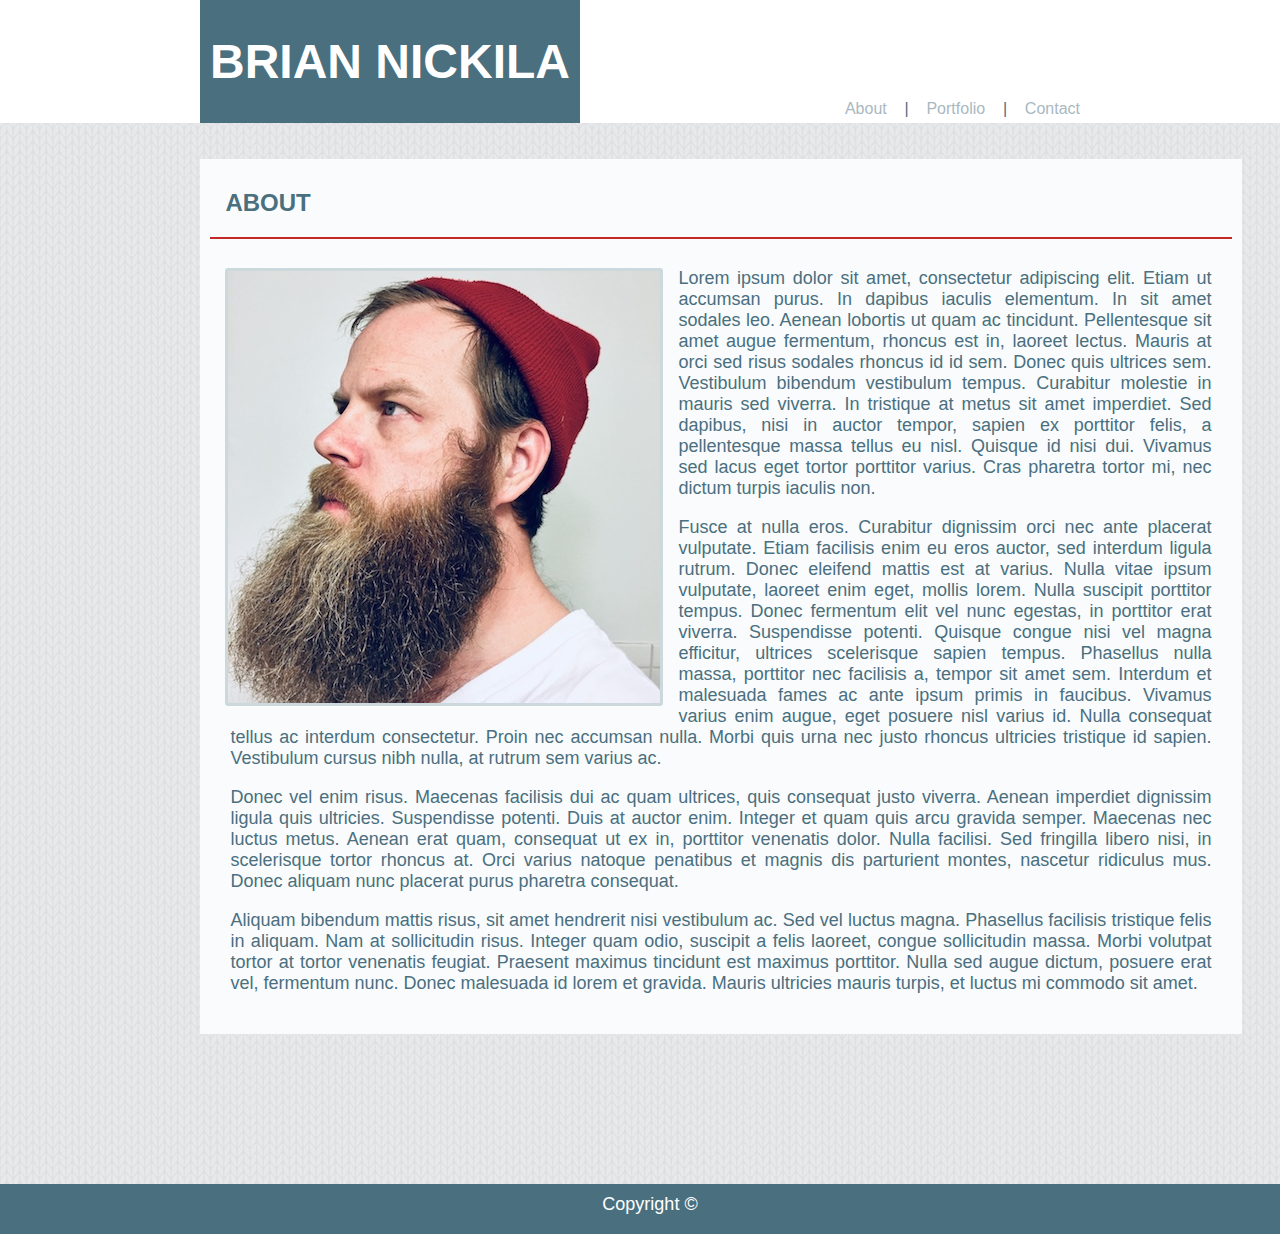
==== index.html @ 96457a5b "First upload of portfolio website homework 1" ====
<!DOCTYPE html>
<html>
<head>
    <meta charset="utf-8"/>
    <title>HOME</title>
    <link rel="stylesheet" type="text/css" media="screen" href="assets/css/style.css"/>
</head>
<body>
   
    
    
    
    
    <header id="name">
        <h1>BRIAN NICKILA</h1>

    </header>
    <nav id="links">
        <a href="index.html">About &nbsp</a>&nbsp |  &nbsp<a href="portfolio.html">&nbsp Portfolio &nbsp</a>&nbsp | &nbsp<a id="right" href="contact.html">&nbsp Contact</a>
            
    </nav>
        
    
    <div class="boxAtTop">
        
        

    </div>
    <br>
    <br>
    <div id="mainStuff">
        <section class="picBio">     
        
        
            <h2>ABOUT</h2>
            
        
            <hr>
        
            <img src="assets/images/IMG_7765.jpg" alt="Brian Nickila">
        
            <p class="ppp">Lorem ipsum dolor sit amet, consectetur adipiscing elit. Etiam ut accumsan purus. In dapibus iaculis elementum. In sit amet sodales leo. Aenean lobortis ut quam ac tincidunt. Pellentesque sit amet augue fermentum, rhoncus est in, laoreet lectus. Mauris at orci sed risus sodales rhoncus id id sem. Donec quis ultrices sem. Vestibulum bibendum vestibulum tempus. Curabitur molestie in mauris sed viverra. In tristique at metus sit amet imperdiet. Sed dapibus, nisi in auctor tempor, sapien ex porttitor felis, a pellentesque massa tellus eu nisl. Quisque id nisi dui. Vivamus sed lacus eget tortor porttitor varius. Cras pharetra tortor mi, nec dictum turpis iaculis non.</p>

            <p>Fusce at nulla eros. Curabitur dignissim orci nec ante placerat vulputate. Etiam facilisis enim eu eros auctor, sed interdum ligula rutrum. Donec eleifend mattis est at varius. Nulla vitae ipsum vulputate, laoreet enim eget, mollis lorem. Nulla suscipit porttitor tempus. Donec fermentum elit vel nunc egestas, in porttitor erat viverra. Suspendisse potenti. Quisque congue nisi vel magna efficitur, ultrices scelerisque sapien tempus. Phasellus nulla massa, porttitor nec facilisis a, tempor sit amet sem. Interdum et malesuada fames ac ante ipsum primis in faucibus. Vivamus varius enim augue, eget posuere nisl varius id. Nulla consequat tellus ac interdum consectetur. Proin nec accumsan nulla. Morbi quis urna nec justo rhoncus ultricies tristique id sapien. Vestibulum cursus nibh nulla, at rutrum sem varius ac.</p>
            
            <p>Donec vel enim risus. Maecenas facilisis dui ac quam ultrices, quis consequat justo viverra. Aenean imperdiet dignissim ligula quis ultricies. Suspendisse potenti. Duis at auctor enim. Integer et quam quis arcu gravida semper. Maecenas nec luctus metus. Aenean erat quam, consequat ut ex in, porttitor venenatis dolor. Nulla facilisi. Sed fringilla libero nisi, in scelerisque tortor rhoncus at. Orci varius natoque penatibus et magnis dis parturient montes, nascetur ridiculus mus. Donec aliquam nunc placerat purus pharetra consequat.</p>
            
            <p class="pp">Aliquam bibendum mattis risus, sit amet hendrerit nisi vestibulum ac. Sed vel luctus magna. Phasellus facilisis tristique felis in aliquam. Nam at sollicitudin risus. Integer quam odio, suscipit a felis laoreet, congue sollicitudin massa. Morbi volutpat tortor at tortor venenatis feugiat. Praesent maximus tincidunt est maximus porttitor. Nulla sed augue dictum, posuere erat vel, fermentum nunc. Donec malesuada id lorem et gravida. Mauris ultricies mauris turpis, et luctus mi commodo sit amet.</p>
            
            
        </section>
    </div>
    <footer>
        Copyright ©
    </footer>

</body>
</html>
---- assets/css/style.css ----
body {
    font-family: Arial, Helvetica, sans-serif;
    background-image: url(../images/knitting250px.png);
    margin: 0 auto;
    color: #4A6F7F;
    
    
}
hr {
    display: block;
    height: 1px;
    border: 0;
    border-top: 2px solid rgb(196, 41, 41);
    margin: 1em 0;
    padding: 0; 
}

#name {
    float: left;
    margin-left: 200px;
    background-color: #4A6F7F;
    padding: 2px 10px 2px 10px;
    color: white;
    font-size: 24px;

}

a {
    color: #A9B8BF;
    text-decoration: none;
    
}
a:hover {
    color: #95DEFF;
}

#links {
    padding-top: 100px;
    height: 23px;
    width: 100%;
    text-align: right;
    bottom: 10px;
    background-color: white;
    
}
image {
    height: 200px;
    width: 200px;
}
#right {
    
    margin-right: 200px;
}
img {
    float: left;
    margin: 12px 15px 15px 15px;
    width: 300;
    
    border: 3px solid rgb(205, 216, 221);
    border-radius: 3px;
}
.picBio {
    
    background-color: rgb(249, 251, 252);
    padding-right: 1%;
    padding-left: 1%;
    padding-top: 1%;
    margin-bottom: 150px;

    
}

#mainStuff {
    
    min-width: 1042px;
    margin-left: 200px;
    margin-right: 200px;

}






p {
    padding-left: 20px;
    padding-right: 20px;
    text-align: justify;
    font-size: 18px;
}

.pp {
    padding-bottom: 40px;
}
.ppp {
    
    padding-top: 10px;
}

h2 {
    padding-left: 15px;
    color: #4A6F7F;
    
}


.container {
    border-radius: 5px;
   

    padding: 20px;
    margin-left: 200px;
    margin-right: 200px;
}


footer {
    
    height: 30px;
    width: 100%;
    background-color: #4A6F7F; 
    float: left;  
    bottom: 0;
    padding: 0;
    color: white;
    text-align: center;
    padding: 10px;
    font-size: 18px;


}
form {
    margin: 5px 15px 30px;
    
}




input[type=text], select {
    width: 50%;
    margin: 5px 15px 30px 0;
    padding: 10px 20px;
    font-size: 12px;
    color: #4A6F7F;
    outline: none;
    border: solid 1px #A9B8BF;
    border-radius: 3px;

}
input[type=submit] {
    
    margin-top: 20px;
    margin-bottom: 10px;
    color: white;
    outline: none;
    background-color: #4A6F7F;
    border: solid 1px #4A6F7F;
    padding: 10px;
    border-radius: 3px;
    font-size: 18px;
    
    


}
input[type=submit]:hover {
    background-color: rgb(46, 77, 90);
    border-color: rgb(46, 77, 90);
    


}

input[type=message] {
    width: 75%;
    height: 300px;
    font-size: 12px;
    color: #4A6F7F;
    margin: 5px 15px 30px 0;
    padding: 10px 20px;
    outline: none;
    border: solid 1px #A9B8BF;
    border-radius: 3px;
    
}
input[name=message] {
    padding-top: 20px;
}


.gallery {
    float: left;

}
.gallery img {
    
    width: 300px;
    

}
.description {
    padding: 20px;
}
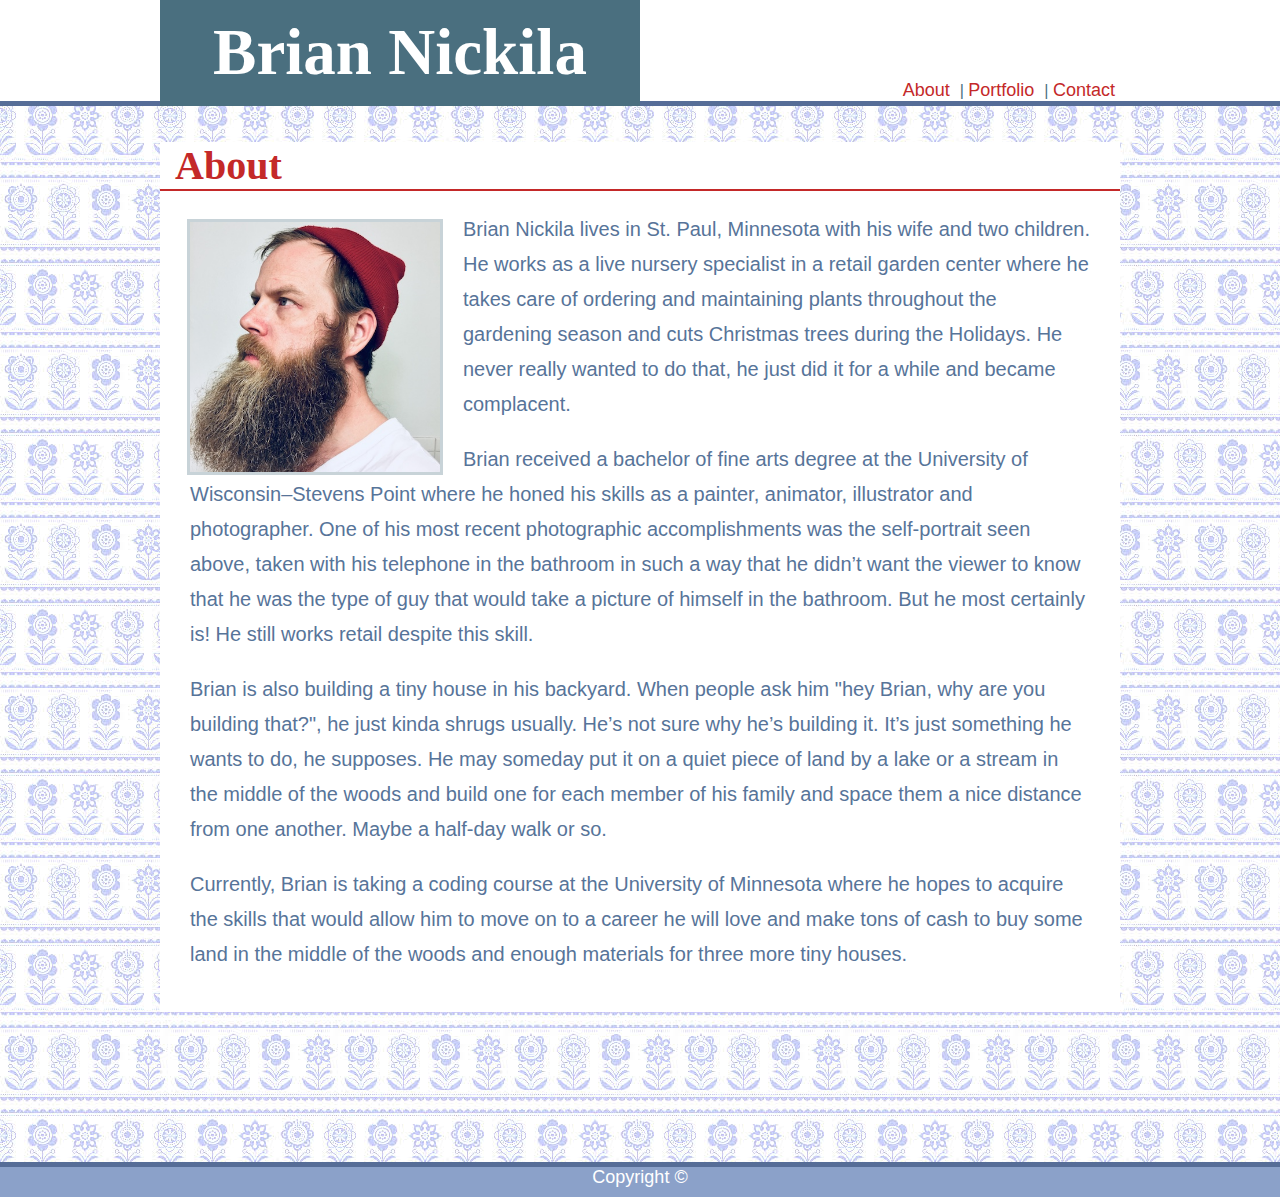
==== commit 583ec490: "small changes to css and added actual bio instead of lorem ipsum text" ====
--- a/index.html
+++ b/index.html
@@ -11,44 +11,51 @@
     
     
     
-    <header id="name">
-        <h1>BRIAN NICKILA</h1>
-
+    <section class="whiteBgrd">
+    
+    <header class="name1">
+        <h1>Brian Nickila</h1>
     </header>
-    <nav id="links">
-        <a href="index.html">About &nbsp</a>&nbsp |  &nbsp<a href="portfolio.html">&nbsp Portfolio &nbsp</a>&nbsp | &nbsp<a id="right" href="contact.html">&nbsp Contact</a>
-            
+    
+    <nav class="pages">
+       <div>
+        <a href="index.html">About </a> | <a href="portfolio.html"> Portfolio </a> | <a href="contact.html"> Contact</a>
+        </div>
     </nav>
-        
     
+    </section>
     <div class="boxAtTop">
-        
-        
-
     </div>
+    <div class="footLine">
+    </div>
+    
+    
     <br>
     <br>
     <div id="mainStuff">
         <section class="picBio">     
         
         
-            <h2>ABOUT</h2>
+            <h2>About</h2>
             
         
             <hr>
         
-            <img src="assets/images/IMG_7765.jpg" alt="Brian Nickila">
+            <img class="photo" src="assets/images/IMG_7765.jpg" alt="Brian Nickila">
         
-            <p class="ppp">Lorem ipsum dolor sit amet, consectetur adipiscing elit. Etiam ut accumsan purus. In dapibus iaculis elementum. In sit amet sodales leo. Aenean lobortis ut quam ac tincidunt. Pellentesque sit amet augue fermentum, rhoncus est in, laoreet lectus. Mauris at orci sed risus sodales rhoncus id id sem. Donec quis ultrices sem. Vestibulum bibendum vestibulum tempus. Curabitur molestie in mauris sed viverra. In tristique at metus sit amet imperdiet. Sed dapibus, nisi in auctor tempor, sapien ex porttitor felis, a pellentesque massa tellus eu nisl. Quisque id nisi dui. Vivamus sed lacus eget tortor porttitor varius. Cras pharetra tortor mi, nec dictum turpis iaculis non.</p>
+            <p class="ppp">Brian Nickila lives in St. Paul, Minnesota with his wife and two children. He works as a live nursery specialist in a retail garden center where he takes care of ordering and maintaining plants throughout the gardening season and cuts Christmas trees during the Holidays. He never really wanted to do that, he just did it for a while and became complacent.</p>
 
-            <p>Fusce at nulla eros. Curabitur dignissim orci nec ante placerat vulputate. Etiam facilisis enim eu eros auctor, sed interdum ligula rutrum. Donec eleifend mattis est at varius. Nulla vitae ipsum vulputate, laoreet enim eget, mollis lorem. Nulla suscipit porttitor tempus. Donec fermentum elit vel nunc egestas, in porttitor erat viverra. Suspendisse potenti. Quisque congue nisi vel magna efficitur, ultrices scelerisque sapien tempus. Phasellus nulla massa, porttitor nec facilisis a, tempor sit amet sem. Interdum et malesuada fames ac ante ipsum primis in faucibus. Vivamus varius enim augue, eget posuere nisl varius id. Nulla consequat tellus ac interdum consectetur. Proin nec accumsan nulla. Morbi quis urna nec justo rhoncus ultricies tristique id sapien. Vestibulum cursus nibh nulla, at rutrum sem varius ac.</p>
+            <p>Brian received a bachelor of fine arts degree at the University of Wisconsin–Stevens Point where he honed his skills as a painter, animator, illustrator and photographer. One of his most recent photographic accomplishments was the self-portrait seen above, taken with his telephone in the bathroom in such a way that he didn’t want the viewer to know that he was the type of guy that would take a picture of himself in the bathroom. But he most certainly is! He still works retail despite this skill.</p>
             
-            <p>Donec vel enim risus. Maecenas facilisis dui ac quam ultrices, quis consequat justo viverra. Aenean imperdiet dignissim ligula quis ultricies. Suspendisse potenti. Duis at auctor enim. Integer et quam quis arcu gravida semper. Maecenas nec luctus metus. Aenean erat quam, consequat ut ex in, porttitor venenatis dolor. Nulla facilisi. Sed fringilla libero nisi, in scelerisque tortor rhoncus at. Orci varius natoque penatibus et magnis dis parturient montes, nascetur ridiculus mus. Donec aliquam nunc placerat purus pharetra consequat.</p>
+            <p>Brian is also building a tiny house in his backyard. When people ask him "hey Brian, why are you building that?", he just kinda shrugs usually. He’s not sure why he’s building it. It’s just something he wants to do, he supposes. He may someday put it on a quiet piece of land by a lake or a stream in the middle of the woods and build one for each member of his family and space them a nice distance from one another. Maybe a half-day walk or so.</p>
             
-            <p class="pp">Aliquam bibendum mattis risus, sit amet hendrerit nisi vestibulum ac. Sed vel luctus magna. Phasellus facilisis tristique felis in aliquam. Nam at sollicitudin risus. Integer quam odio, suscipit a felis laoreet, congue sollicitudin massa. Morbi volutpat tortor at tortor venenatis feugiat. Praesent maximus tincidunt est maximus porttitor. Nulla sed augue dictum, posuere erat vel, fermentum nunc. Donec malesuada id lorem et gravida. Mauris ultricies mauris turpis, et luctus mi commodo sit amet.</p>
+            <p class="pp">Currently, Brian is taking a coding course at the University of Minnesota where he hopes to acquire the skills that would allow him to move on to a career he will love and make tons of cash to buy some land in the middle of the woods and enough materials for three more tiny houses.</p>
             
             
         </section>
+    </div>
+    <div class="footLine">
+
     </div>
     <footer>
         Copyright ©
--- a/assets/css/style.css
+++ b/assets/css/style.css
@@ -1,8 +1,54 @@
+
+
+.whiteBgrd {
+    
+    margin: auto;
+    width: 960px;
+
+
+}
+h1 {
+    margin-top: 15px;
+    font-size: 65px;
+}
+
+.name1 {
+    background-color: #4A6F7F;
+    color: white;
+    text-align: center;
+    padding-top: 0;
+    padding-bottom: 5px;
+    float: left;
+    width: 480px;
+    margin: auto;
+    height: 101px;
+    font-family: Georgia, 'Times New Roman', Times, serif;
+}
+
+.pages {
+    text-align: right;
+    vertical-align: bottom;
+    background-color: white;
+    width: 480px;
+    margin: auto;
+    float: left;
+    height: 101px;
+    line-height: 180px;
+
+}
+
+.boxAtTop {
+    padding-top: 78px;
+    height: 23px;
+    background-color: white;
+}
+
 body {
     font-family: Arial, Helvetica, sans-serif;
-    background-image: url(../images/knitting250px.png);
+    background-image: url(../images/images.jpeg);
     margin: 0 auto;
     color: #4A6F7F;
+    font-weight: 100;
     
     
 }
@@ -11,83 +57,75 @@
     height: 1px;
     border: 0;
     border-top: 2px solid rgb(196, 41, 41);
-    margin: 1em 0;
-    padding: 0; 
-}
-
-#name {
-    float: left;
-    margin-left: 200px;
-    background-color: #4A6F7F;
-    padding: 2px 10px 2px 10px;
-    color: white;
-    font-size: 24px;
-
-}
+    margin: 0;
+     
+}
+
 
 a {
-    color: #A9B8BF;
+    color: rgb(196, 41, 41);
     text-decoration: none;
+    padding-right: 5px;
+    font-size: 18px;
     
 }
 a:hover {
-    color: #95DEFF;
+    color: rgb(231, 77, 77);
 }
 
 #links {
-    padding-top: 100px;
+    
+    padding-top: 78px;
     height: 23px;
-    width: 100%;
     text-align: right;
     bottom: 10px;
     background-color: white;
-    
-}
-image {
-    height: 200px;
-    width: 200px;
-}
-#right {
-    
-    margin-right: 200px;
-}
-img {
-    float: left;
-    margin: 12px 15px 15px 15px;
-    width: 300;
-    
-    border: 3px solid rgb(205, 216, 221);
-    border-radius: 3px;
-}
+    padding-right: 20px;
+    
+}
+
+
+
+.photo {
+    float: left;
+}
+
 .picBio {
     
-    background-color: rgb(249, 251, 252);
-    padding-right: 1%;
-    padding-left: 1%;
-    padding-top: 1%;
+    background-color: white;
     margin-bottom: 150px;
 
     
 }
 
+.footLine {
+    width: 100%;
+    background-color: rgb(86, 109, 151);
+    height: 5px; 
+}
+
+.footLine1 {
+    width: 100%;
+    background-color: rgb(139, 161, 201);
+    height: 3px; 
+}
+
 #mainStuff {
     
-    min-width: 1042px;
-    margin-left: 200px;
-    margin-right: 200px;
-
-}
-
-
-
-
+    width: 960px;
+    margin: auto;
+
+}
 
 
 p {
-    padding-left: 20px;
-    padding-right: 20px;
-    text-align: justify;
-    font-size: 18px;
+    padding-left: 30px;
+    padding-right: 30px;
+    text-align: left;
+    font-size: 20px;
+    line-height: 1.75;
+    font-weight: 100;
+    color: rgb(87, 116, 153);
 }
 
 .pp {
@@ -95,12 +133,15 @@
 }
 .ppp {
     
-    padding-top: 10px;
+    padding-top: 0;
 }
 
 h2 {
+    font-family: Georgia, 'Times New Roman', Times, serif;
     padding-left: 15px;
-    color: #4A6F7F;
+    color: rgb(196, 41, 41);
+    font-size: 40px;
+    margin: 0 auto;
     
 }
 
@@ -119,13 +160,13 @@
     
     height: 30px;
     width: 100%;
-    background-color: #4A6F7F; 
-    float: left;  
+    background-color: rgb(139, 161, 201); 
+    /*float: left;  */
     bottom: 0;
-    padding: 0;
+    /*padding: 0;*/
     color: white;
     text-align: center;
-    padding: 10px;
+    /*padding: 10px;*/
     font-size: 18px;
 
 
@@ -134,7 +175,10 @@
     margin: 5px 15px 30px;
     
 }
-
+::placeholder {
+    color: rgb(188, 204, 211);
+    font-weight: lighter;
+}
 
 
 
@@ -142,8 +186,8 @@
     width: 50%;
     margin: 5px 15px 30px 0;
     padding: 10px 20px;
-    font-size: 12px;
-    color: #4A6F7F;
+    font-size: 18px;
+    color: #2B3A5A;
     outline: none;
     border: solid 1px #A9B8BF;
     border-radius: 3px;
@@ -173,33 +217,83 @@
 
 }
 
-input[type=message] {
+textarea {
     width: 75%;
     height: 300px;
-    font-size: 12px;
-    color: #4A6F7F;
+    font-size: 18px;
+    color: #2B3A5A;;
     margin: 5px 15px 30px 0;
     padding: 10px 20px;
     outline: none;
     border: solid 1px #A9B8BF;
     border-radius: 3px;
     
-}
-input[name=message] {
-    padding-top: 20px;
-}
-
-
-.gallery {
-    float: left;
-
-}
-.gallery img {
-    
-    width: 300px;
+
+}
+
+
+
+
+div.gallery {
+    position: relative;
     
 
 }
 .description {
-    padding: 20px;
+    padding: 2px;
+    position: absolute;
+    bottom: 80px;
+    margin: 0 auto;
+    text-align: center;
+    background-color: rgba(74, 111, 127, .5);
+    color: white;
+    width: 271px;
+    margin: 21px;
+}
+.column img {
+    width: 270px;
+    margin: 20px;
+    border: 3px solid rgb(205, 216, 221);
+    border-radius: 3px;
+}
+.column {
+    position: relative;
+    float: left;
+    width: 33.33%;
+}
+
+.row::after {
+    content: "";
+    clear: both;
+    display: table;
+}
+
+#centerText a {
+    color: rgb(196, 41, 41);
+    font-size: 18px;
+    font-weight: bold;
+    font-family: Arial, Helvetica, sans-serif;
+    
+   
+}
+
+#centerText a:hover {
+    color: rgb(231, 77, 77);
+}
+
+#centerText {
+    text-align: right;
+    margin-right: 60px;
+    font-family: Arial, Helvetica, sans-serif;
+}
+img {
+    width: 250px;
+    margin: 27px 20px 0 27px;
+    border: solid 3px rgb(200, 211, 216);
+}
+
+
+.row {
+    width: 960px;
+    margin: 0;
 }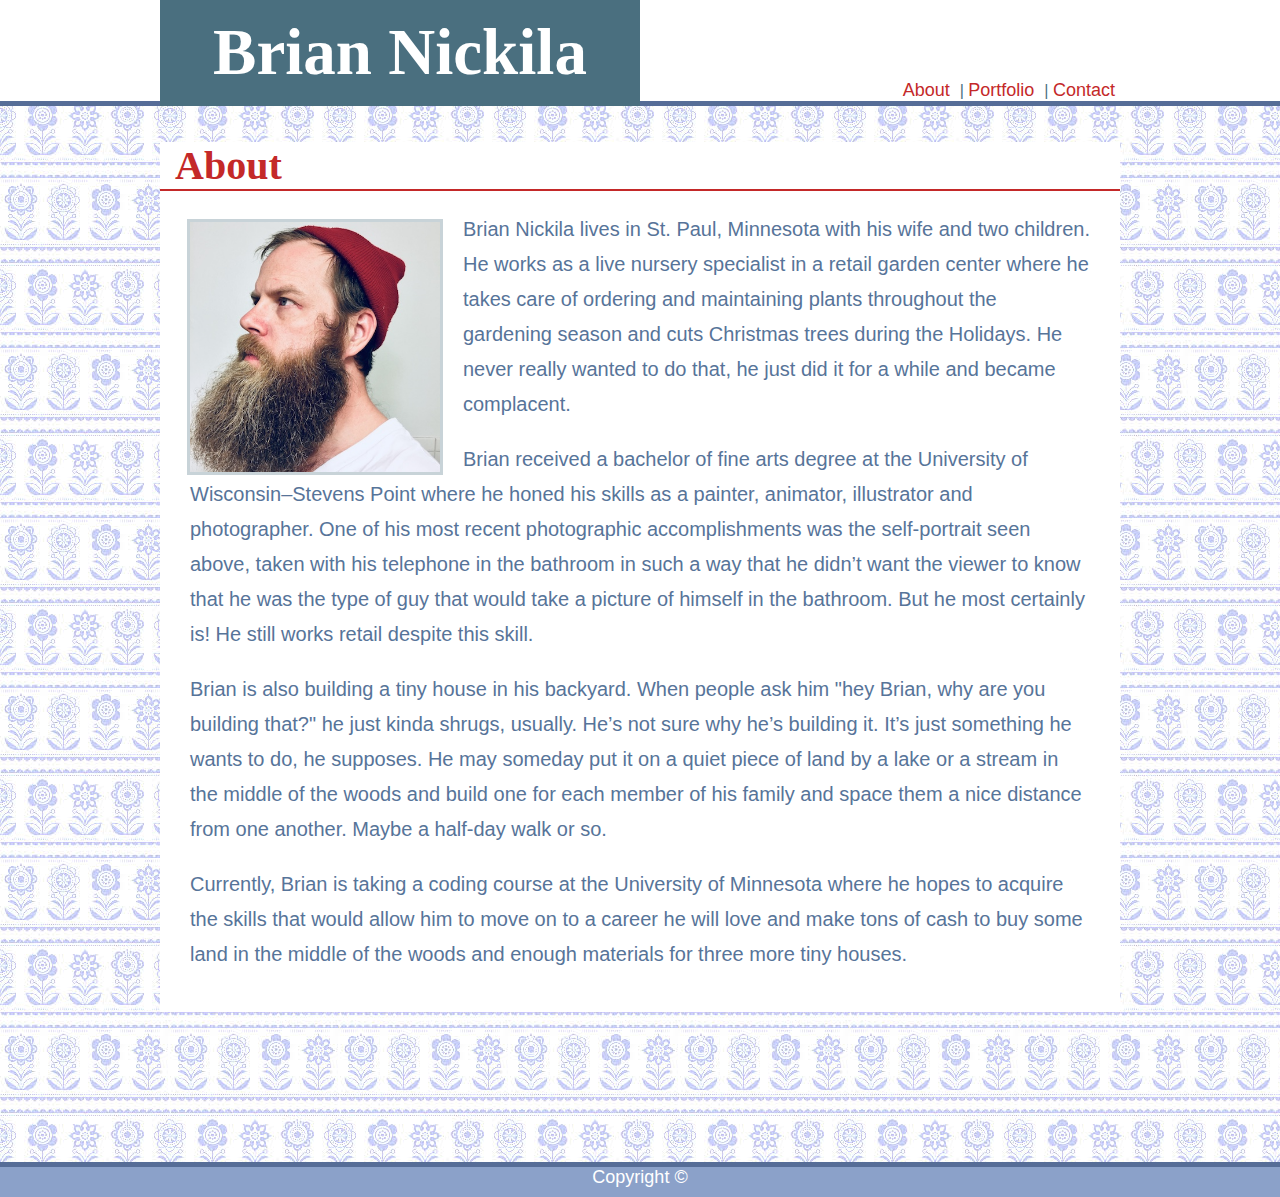
==== commit b374747d: "fixed some typos" ====
--- a/index.html
+++ b/index.html
@@ -47,7 +47,7 @@
 
             <p>Brian received a bachelor of fine arts degree at the University of Wisconsin–Stevens Point where he honed his skills as a painter, animator, illustrator and photographer. One of his most recent photographic accomplishments was the self-portrait seen above, taken with his telephone in the bathroom in such a way that he didn’t want the viewer to know that he was the type of guy that would take a picture of himself in the bathroom. But he most certainly is! He still works retail despite this skill.</p>
             
-            <p>Brian is also building a tiny house in his backyard. When people ask him "hey Brian, why are you building that?", he just kinda shrugs usually. He’s not sure why he’s building it. It’s just something he wants to do, he supposes. He may someday put it on a quiet piece of land by a lake or a stream in the middle of the woods and build one for each member of his family and space them a nice distance from one another. Maybe a half-day walk or so.</p>
+            <p>Brian is also building a tiny house in his backyard. When people ask him "hey Brian, why are you building that?" he just kinda shrugs, usually. He’s not sure why he’s building it. It’s just something he wants to do, he supposes. He may someday put it on a quiet piece of land by a lake or a stream in the middle of the woods and build one for each member of his family and space them a nice distance from one another. Maybe a half-day walk or so.</p>
             
             <p class="pp">Currently, Brian is taking a coding course at the University of Minnesota where he hopes to acquire the skills that would allow him to move on to a career he will love and make tons of cash to buy some land in the middle of the woods and enough materials for three more tiny houses.</p>
             
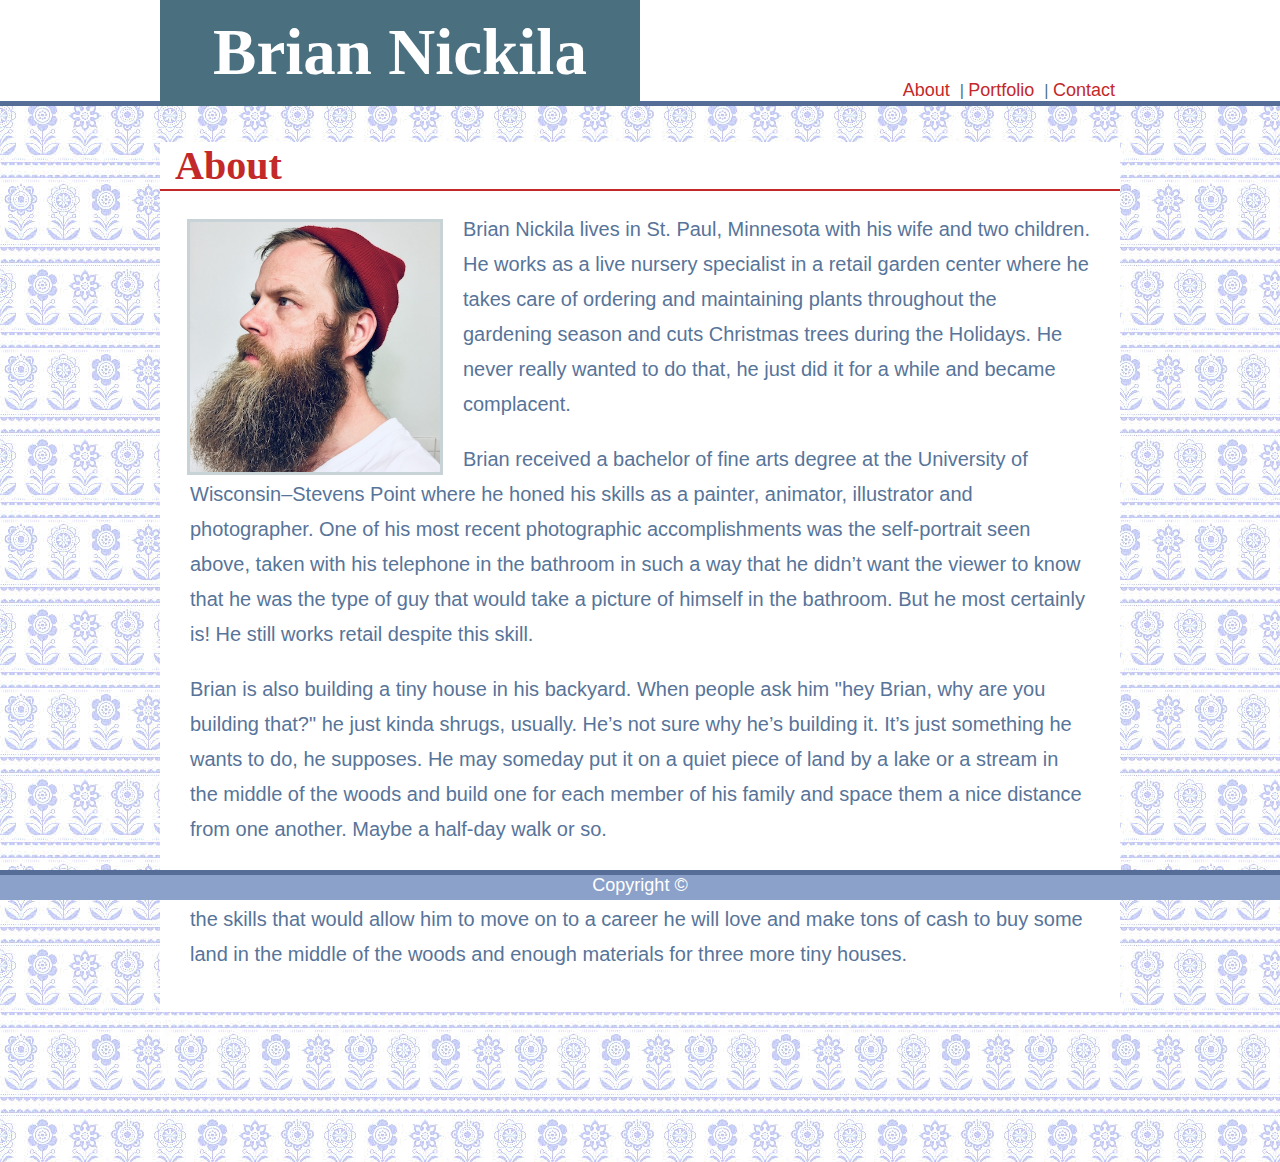
==== commit 24cd5de5: "made sticky footer and added comments to html" ====
--- a/index.html
+++ b/index.html
@@ -3,6 +3,7 @@
 <head>
     <meta charset="utf-8"/>
     <title>HOME</title>
+    <!-- links to css sheet -->
     <link rel="stylesheet" type="text/css" media="screen" href="assets/css/style.css"/>
 </head>
 <body>
@@ -10,37 +11,30 @@
     
     
     
-    
+    <!-- Top section with name and links -->
     <section class="whiteBgrd">
-    
-    <header class="name1">
-        <h1>Brian Nickila</h1>
-    </header>
-    
-    <nav class="pages">
-       <div>
-        <a href="index.html">About </a> | <a href="portfolio.html"> Portfolio </a> | <a href="contact.html"> Contact</a>
+        <header class="name1">
+            <h1>Brian Nickila</h1>
+        </header>
+        <nav class="pages">
+        <div>
+            <a href="index.html">About </a> | <a href="portfolio.html"> Portfolio </a> | <a href="contact.html"> Contact</a>
         </div>
-    </nav>
-    
+        </nav>   
     </section>
+
+    <!-- Background empty color to block out background image for top section -->
     <div class="boxAtTop">
     </div>
     <div class="footLine">
     </div>
-    
-    
     <br>
     <br>
+    <!-- This is the stuff that changes from page to page -->
     <div id="mainStuff">
-        <section class="picBio">     
-        
-        
-            <h2>About</h2>
-            
-        
+        <section class="picBio">      
+            <h2>About</h2>        
             <hr>
-        
             <img class="photo" src="assets/images/IMG_7765.jpg" alt="Brian Nickila">
         
             <p class="ppp">Brian Nickila lives in St. Paul, Minnesota with his wife and two children. He works as a live nursery specialist in a retail garden center where he takes care of ordering and maintaining plants throughout the gardening season and cuts Christmas trees during the Holidays. He never really wanted to do that, he just did it for a while and became complacent.</p>
@@ -49,17 +43,14 @@
             
             <p>Brian is also building a tiny house in his backyard. When people ask him "hey Brian, why are you building that?" he just kinda shrugs, usually. He’s not sure why he’s building it. It’s just something he wants to do, he supposes. He may someday put it on a quiet piece of land by a lake or a stream in the middle of the woods and build one for each member of his family and space them a nice distance from one another. Maybe a half-day walk or so.</p>
             
-            <p class="pp">Currently, Brian is taking a coding course at the University of Minnesota where he hopes to acquire the skills that would allow him to move on to a career he will love and make tons of cash to buy some land in the middle of the woods and enough materials for three more tiny houses.</p>
-            
-            
+            <p class="pp">Currently, Brian is taking a coding course at the University of Minnesota where he hopes to acquire the skills that would allow him to move on to a career he will love and make tons of cash to buy some land in the middle of the woods and enough materials for three more tiny houses.</p>   
         </section>
-    </div>
-    <div class="footLine">
-
-    </div>
+    </div>  
+    <!-- Sticky footer with line above it -->
     <footer>
+        <div class="footLine">
+        </div>
         Copyright ©
     </footer>
-
 </body>
 </html>--- a/assets/css/style.css
+++ b/assets/css/style.css
@@ -1,12 +1,8 @@
-
-
-.whiteBgrd {
-    
+.whiteBgrd {  
     margin: auto;
     width: 960px;
-
-
-}
+}
+
 h1 {
     margin-top: 15px;
     font-size: 65px;
@@ -34,7 +30,6 @@
     float: left;
     height: 101px;
     line-height: 180px;
-
 }
 
 .boxAtTop {
@@ -48,54 +43,44 @@
     background-image: url(../images/images.jpeg);
     margin: 0 auto;
     color: #4A6F7F;
-    font-weight: 100;
-    
-    
-}
+    font-weight: 100;    
+}
+
 hr {
     display: block;
     height: 1px;
     border: 0;
     border-top: 2px solid rgb(196, 41, 41);
-    margin: 0;
-     
-}
-
+    margin: 0;    
+}
 
 a {
     color: rgb(196, 41, 41);
     text-decoration: none;
     padding-right: 5px;
-    font-size: 18px;
-    
-}
+    font-size: 18px;    
+}
+
 a:hover {
     color: rgb(231, 77, 77);
 }
 
-#links {
-    
+#links {   
     padding-top: 78px;
     height: 23px;
     text-align: right;
     bottom: 10px;
     background-color: white;
-    padding-right: 20px;
-    
-}
-
-
+    padding-right: 20px;  
+}
 
 .photo {
     float: left;
 }
 
-.picBio {
-    
-    background-color: white;
-    margin-bottom: 150px;
-
-    
+.picBio {    
+    background-color: white;
+    margin-bottom: 150px; 
 }
 
 .footLine {
@@ -104,19 +89,10 @@
     height: 5px; 
 }
 
-.footLine1 {
-    width: 100%;
-    background-color: rgb(139, 161, 201);
-    height: 3px; 
-}
-
-#mainStuff {
-    
+#mainStuff {    
     width: 960px;
     margin: auto;
-
-}
-
+}
 
 p {
     padding-left: 30px;
@@ -131,8 +107,8 @@
 .pp {
     padding-bottom: 40px;
 }
-.ppp {
-    
+
+.ppp {   
     padding-top: 0;
 }
 
@@ -141,46 +117,35 @@
     padding-left: 15px;
     color: rgb(196, 41, 41);
     font-size: 40px;
-    margin: 0 auto;
-    
-}
-
+    margin: 0 auto;   
+}
 
 .container {
     border-radius: 5px;
-   
-
     padding: 20px;
     margin-left: 200px;
     margin-right: 200px;
 }
 
-
 footer {
-    
+    position: fixed;
     height: 30px;
     width: 100%;
     background-color: rgb(139, 161, 201); 
-    /*float: left;  */
     bottom: 0;
-    /*padding: 0;*/
     color: white;
     text-align: center;
-    /*padding: 10px;*/
-    font-size: 18px;
-
-
-}
+    font-size: 18px;
+}
+
 form {
-    margin: 5px 15px 30px;
-    
-}
+    margin: 5px 15px 30px;   
+}
+
 ::placeholder {
     color: rgb(188, 204, 211);
     font-weight: lighter;
 }
-
-
 
 input[type=text], select {
     width: 50%;
@@ -191,10 +156,9 @@
     outline: none;
     border: solid 1px #A9B8BF;
     border-radius: 3px;
-
-}
-input[type=submit] {
-    
+}
+
+input[type=submit] {   
     margin-top: 20px;
     margin-bottom: 10px;
     color: white;
@@ -204,17 +168,11 @@
     padding: 10px;
     border-radius: 3px;
     font-size: 18px;
-    
-    
-
-
-}
+}
+
 input[type=submit]:hover {
     background-color: rgb(46, 77, 90);
     border-color: rgb(46, 77, 90);
-    
-
-
 }
 
 textarea {
@@ -227,18 +185,12 @@
     outline: none;
     border: solid 1px #A9B8BF;
     border-radius: 3px;
-    
-
-}
-
-
-
+}
 
 div.gallery {
     position: relative;
-    
-
-}
+}
+
 .description {
     padding: 2px;
     position: absolute;
@@ -250,12 +202,14 @@
     width: 271px;
     margin: 21px;
 }
+
 .column img {
     width: 270px;
     margin: 20px;
     border: 3px solid rgb(205, 216, 221);
     border-radius: 3px;
 }
+
 .column {
     position: relative;
     float: left;
@@ -272,9 +226,7 @@
     color: rgb(196, 41, 41);
     font-size: 18px;
     font-weight: bold;
-    font-family: Arial, Helvetica, sans-serif;
-    
-   
+    font-family: Arial, Helvetica, sans-serif;  
 }
 
 #centerText a:hover {
@@ -286,13 +238,13 @@
     margin-right: 60px;
     font-family: Arial, Helvetica, sans-serif;
 }
+
 img {
     width: 250px;
     margin: 27px 20px 0 27px;
     border: solid 3px rgb(200, 211, 216);
 }
 
-
 .row {
     width: 960px;
     margin: 0;
